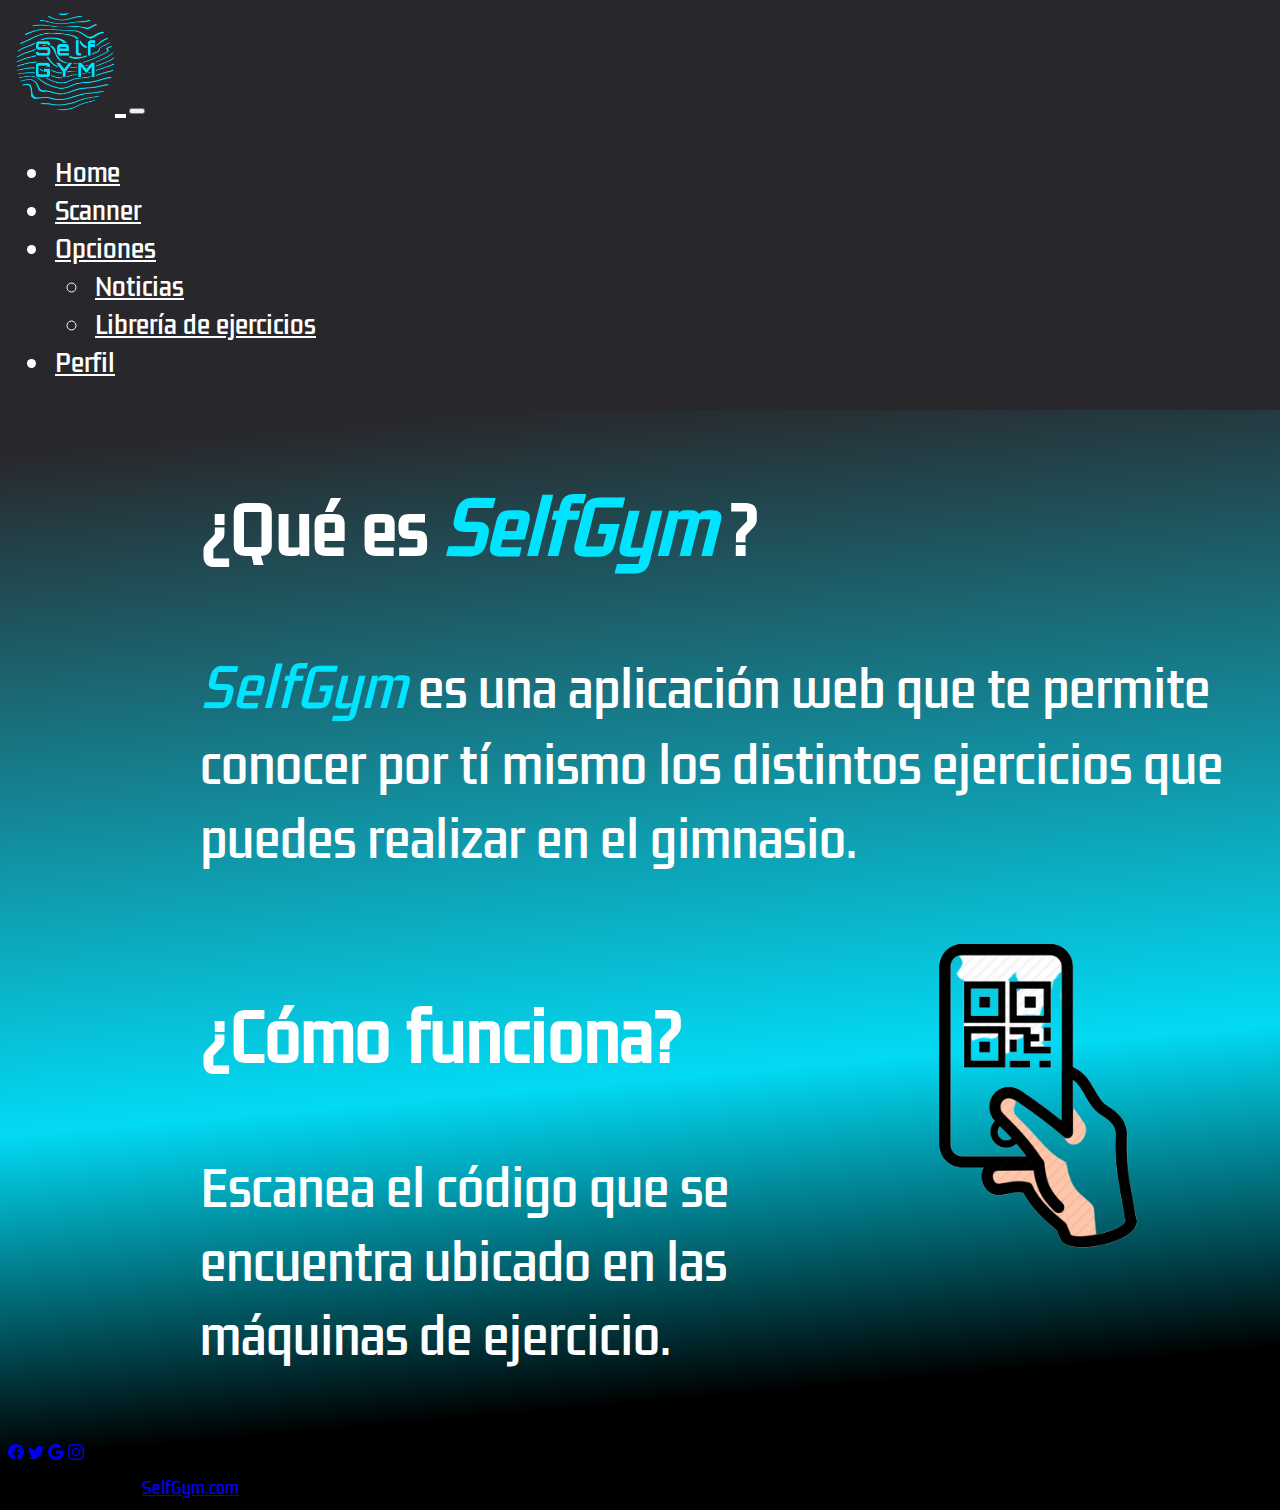
==== qr-scanner-master/qr-scanner-master/demo/landing.html @ 346faf4c "Agregar estilos y corregir presentacion de las vistas" ====
<!DOCTYPE html>
<html lang="en">
  <head>
    <meta charset="UTF-8" />
    <title>SelfGym</title>
    <!-- CSS only -->
    <link
      href="https://cdn.jsdelivr.net/npm/bootstrap@5.2.0-beta1/dist/css/bootstrap.min.css"
      rel="stylesheet"
      integrity="sha384-0evHe/X+R7YkIZDRvuzKMRqM+OrBnVFBL6DOitfPri4tjfHxaWutUpFmBp4vmVor"
      crossorigin="anonymous"
    />
    <link href="../src/styles.css" rel="stylesheet" type="text/css" />
    <!-- JavaScript Bundle with Popper -->
    <script
      src="https://cdn.jsdelivr.net/npm/bootstrap@5.2.0-beta1/dist/js/bootstrap.bundle.min.js"
      integrity="sha384-pprn3073KE6tl6bjs2QrFaJGz5/SUsLqktiwsUTF55Jfv3qYSDhgCecCxMW52nD2"
      crossorigin="anonymous"
    ></script>

    
    <!-- Google Fonts-->
    <link rel="preconnect" href="https://fonts.googleapis.com">
    <link rel="preconnect" href="https://fonts.gstatic.com" crossorigin>
    <link href="https://fonts.googleapis.com/css2?family=Allerta+Stencil&family=Kdam+Thmor+Pro&display=swap" rel="stylesheet">

  </head>

  <script
    src="https://code.jquery.com/jquery-3.6.0.slim.js"
    integrity="sha256-HwWONEZrpuoh951cQD1ov2HUK5zA5DwJ1DNUXaM6FsY="
    crossorigin="anonymous"
  ></script>
  <body class="landing-background">
    <nav class="navbar navbar-expand-lg bg-light menu-oscuro">
      <div class="container-fluid">
        <a
          class="navbar-brand titulo-nav-bar opcion-menu"
          href="./landing.html"
        >
          <img class="img-sm" src="../img/selfgymlogo.PNG" />
        </a>
        <button
          class="navbar-toggler"
          type="button"
          data-bs-toggle="collapse"
          data-bs-target="#navbarSupportedContent"
          aria-controls="navbarSupportedContent"
          aria-expanded="false"
          aria-label="Toggle navigation"
        >
          <span class="navbar-toggler-icon"></span>
        </button>
        <div class="collapse navbar-collapse" id="navbarSupportedContent">
          <ul class="navbar-nav me-auto mb-2 mb-lg-0">
            <li class="nav-item">
              <a
                class="nav-link opcion-menu"
                aria-current="page"
                href="./landing.html"
                >Home</a
              >
            </li>
            <li class="nav-item">
              <a class="nav-link opcion-menu" href="./index.html">Scanner</a>
            </li>
            <li class="nav-item dropdown">
              <a
                class="nav-link dropdown-toggle opcion-menu"
                href="#"
                id="navbarDropdown"
                role="button"
                data-bs-toggle="dropdown"
                aria-expanded="false"
              >
                Opciones
              </a>
              <ul
                class="dropdown-menu menu-oscuro"
                aria-labelledby="navbarDropdown"
              >
                <li>
                  <a
                    class="dropdown-item opcion-menu menu-oscuro"
                    href="./noticias.html"
                    >Noticias</a
                  >
                </li>
                <li>
                  <a
                    class="dropdown-item opcion-menu menu-oscuro"
                    href="./libreria-ejercicios.html"
                    >Librería de ejercicios</a
                  >
                </li>
              </ul>
            </li>
            <li class="nav-item">
              <a class="nav-link opcion-menu" href="#">Perfil</a>
            </li>
          </ul>
        </div>
      </div>
    </nav>
    <div class="container">
      <div class="info">
        <h3>¿Qué es <b><em>SelfGym</em></b> ?</h3>
        <p>
          <em>SelfGym </em> es una aplicación web que te permite conocer por tí mismo los
          distintos ejercicios que puedes realizar en el gimnasio.
        </p>

        <div class="info-img">
          <div>
            <h3>¿Cómo funciona?</h3>
            <p>
              Escanea el código que se encuentra ubicado en las máquinas de
              ejercicio.
            </p>
          </div>

          <img src="../img/scantransparent.png" />
        </div>
      </div>
    </div>

    <footer class="bg-dark text-center text-white">
      <!-- Grid container -->
      <div class="container p-4 pb-0">
        <!-- Section: Social media -->
        <section class="mb-4">
          <!-- Facebook -->
          <a
            class="btn btn-outline-light btn-floating m-1"
            href="#!"
            role="button"
            ><svg
              xmlns="http://www.w3.org/2000/svg"
              width="16"
              height="16"
              fill="currentColor"
              class="bi bi-facebook"
              viewBox="0 0 16 16"
            >
              <path
                d="M16 8.049c0-4.446-3.582-8.05-8-8.05C3.58 0-.002 3.603-.002 8.05c0 4.017 2.926 7.347 6.75 7.951v-5.625h-2.03V8.05H6.75V6.275c0-2.017 1.195-3.131 3.022-3.131.876 0 1.791.157 1.791.157v1.98h-1.009c-.993 0-1.303.621-1.303 1.258v1.51h2.218l-.354 2.326H9.25V16c3.824-.604 6.75-3.934 6.75-7.951z"
              /></svg
          ></a>

          <!-- Twitter -->
          <a
            class="btn btn-outline-light btn-floating m-1"
            href="#!"
            role="button"
            ><svg
              xmlns="http://www.w3.org/2000/svg"
              width="16"
              height="16"
              fill="currentColor"
              class="bi bi-twitter"
              viewBox="0 0 16 16"
            >
              <path
                d="M5.026 15c6.038 0 9.341-5.003 9.341-9.334 0-.14 0-.282-.006-.422A6.685 6.685 0 0 0 16 3.542a6.658 6.658 0 0 1-1.889.518 3.301 3.301 0 0 0 1.447-1.817 6.533 6.533 0 0 1-2.087.793A3.286 3.286 0 0 0 7.875 6.03a9.325 9.325 0 0 1-6.767-3.429 3.289 3.289 0 0 0 1.018 4.382A3.323 3.323 0 0 1 .64 6.575v.045a3.288 3.288 0 0 0 2.632 3.218 3.203 3.203 0 0 1-.865.115 3.23 3.23 0 0 1-.614-.057 3.283 3.283 0 0 0 3.067 2.277A6.588 6.588 0 0 1 .78 13.58a6.32 6.32 0 0 1-.78-.045A9.344 9.344 0 0 0 5.026 15z"
              /></svg
          ></a>

          <!-- Google -->
          <a
            class="btn btn-outline-light btn-floating m-1"
            href="#!"
            role="button"
            ><svg
              xmlns="http://www.w3.org/2000/svg"
              width="16"
              height="16"
              fill="currentColor"
              class="bi bi-google"
              viewBox="0 0 16 16"
            >
              <path
                d="M15.545 6.558a9.42 9.42 0 0 1 .139 1.626c0 2.434-.87 4.492-2.384 5.885h.002C11.978 15.292 10.158 16 8 16A8 8 0 1 1 8 0a7.689 7.689 0 0 1 5.352 2.082l-2.284 2.284A4.347 4.347 0 0 0 8 3.166c-2.087 0-3.86 1.408-4.492 3.304a4.792 4.792 0 0 0 0 3.063h.003c.635 1.893 2.405 3.301 4.492 3.301 1.078 0 2.004-.276 2.722-.764h-.003a3.702 3.702 0 0 0 1.599-2.431H8v-3.08h7.545z"
              /></svg
          ></a>

          <!-- Instagram -->
          <a
            class="btn btn-outline-light btn-floating m-1"
            href="#!"
            role="button"
            ><svg
              xmlns="http://www.w3.org/2000/svg"
              width="16"
              height="16"
              fill="currentColor"
              class="bi bi-instagram"
              viewBox="0 0 16 16"
            >
              <path
                d="M8 0C5.829 0 5.556.01 4.703.048 3.85.088 3.269.222 2.76.42a3.917 3.917 0 0 0-1.417.923A3.927 3.927 0 0 0 .42 2.76C.222 3.268.087 3.85.048 4.7.01 5.555 0 5.827 0 8.001c0 2.172.01 2.444.048 3.297.04.852.174 1.433.372 1.942.205.526.478.972.923 1.417.444.445.89.719 1.416.923.51.198 1.09.333 1.942.372C5.555 15.99 5.827 16 8 16s2.444-.01 3.298-.048c.851-.04 1.434-.174 1.943-.372a3.916 3.916 0 0 0 1.416-.923c.445-.445.718-.891.923-1.417.197-.509.332-1.09.372-1.942C15.99 10.445 16 10.173 16 8s-.01-2.445-.048-3.299c-.04-.851-.175-1.433-.372-1.941a3.926 3.926 0 0 0-.923-1.417A3.911 3.911 0 0 0 13.24.42c-.51-.198-1.092-.333-1.943-.372C10.443.01 10.172 0 7.998 0h.003zm-.717 1.442h.718c2.136 0 2.389.007 3.232.046.78.035 1.204.166 1.486.275.373.145.64.319.92.599.28.28.453.546.598.92.11.281.24.705.275 1.485.039.843.047 1.096.047 3.231s-.008 2.389-.047 3.232c-.035.78-.166 1.203-.275 1.485a2.47 2.47 0 0 1-.599.919c-.28.28-.546.453-.92.598-.28.11-.704.24-1.485.276-.843.038-1.096.047-3.232.047s-2.39-.009-3.233-.047c-.78-.036-1.203-.166-1.485-.276a2.478 2.478 0 0 1-.92-.598 2.48 2.48 0 0 1-.6-.92c-.109-.281-.24-.705-.275-1.485-.038-.843-.046-1.096-.046-3.233 0-2.136.008-2.388.046-3.231.036-.78.166-1.204.276-1.486.145-.373.319-.64.599-.92.28-.28.546-.453.92-.598.282-.11.705-.24 1.485-.276.738-.034 1.024-.044 2.515-.045v.002zm4.988 1.328a.96.96 0 1 0 0 1.92.96.96 0 0 0 0-1.92zm-4.27 1.122a4.109 4.109 0 1 0 0 8.217 4.109 4.109 0 0 0 0-8.217zm0 1.441a2.667 2.667 0 1 1 0 5.334 2.667 2.667 0 0 1 0-5.334z"
              /></svg
          ></a>
        </section>
        <!-- Section: Social media -->
      </div>
      <!-- Grid container -->

      <!-- Copyright -->
      <div class="text-center p-3" style="background-color: rgba(0, 0, 0, 0.2)">
        © 2022 Copyright:
        <a class="text-white" href="./landing.html">SelfGym.com</a>
      </div>
      <!-- Copyright -->
    </footer>
  </body>
</html>
---- qr-scanner-master/qr-scanner-master/src/styles.css ----
:root {
  --color-a: #e174fd;
  --color-b: #a868e3;
  --color-c: #9e7ffb;
  --color-d: #2e246a;
  --color-e: #28282c;
  --color-f: #e1d0fd;
  --color-principal-blur: #00e5ffcb;
  --color-principal: #00e4ff;
  --color-blanco: #ffffff;
}

div {
  margin-bottom: 10px;
}

#video-container {
  width: auto;
  margin: 2em;
  line-height: 0;
  display: flex;
  align-items: center;
  justify-items: center;
  justify-content: center;
}

#video-container.example-style-1 .scan-region-highlight-svg,
#video-container.example-style-1 .code-outline-highlight {
  position: relative;
  stroke: var(--color-principal) !important;
}

#video-container.example-style-2 {
  position: relative;
  width: max-content;
  height: max-content;
  overflow: hidden;
}
#video-container.example-style-2 .scan-region-highlight {
  border-radius: 30px;
  outline: rgba(0, 0, 0, 0.25) solid 50vmax;
}
#video-container.example-style-2 .scan-region-highlight-svg {
  display: none;
}
#video-container.example-style-2 .code-outline-highlight {
  stroke: rgba(255, 255, 255, 0.5) !important;
  stroke-width: 15 !important;
  stroke-dasharray: none !important;
}

hr {
  margin-top: 32px;
}
input[type="file"] {
  display: block;
  margin-bottom: 16px;
}

.contenedor-video-ejercicios {
  margin: auto;
  width: 100%;
  max-width: 80vw;
  display: flex;
  justify-content: center;
  border-radius: 10px;
}

iframe {
  border-radius: 10px;
  margin: 0 0 2em 0;
}

#aqui-el-video {
  padding: 2em 0 0 0;
}

.titulo-nav-bar {
  color: var(--color-blanco);
  font-size: 2em;
}

.opcion-menu {
  color: var(--color-blanco);
  margin: 3px;
  border-radius: 5px;
}

.menu-oscuro {
  background-color: var(--color-e) !important;
}

.opciones-salida:active {
  color: var(--color-principal) !important;
}

.img-sm {
  max-width: 100px;
  max-height: 100px;
}

.opcion-menu:hover {
  color: var(--color-principal);
  border: 2px var(--color-principal) solid;
}

body {
  background: rgb(0, 0, 0);
  background: linear-gradient(
    355deg,
    rgba(0, 0, 0, 1) 10%,
    rgba(2, 218, 244, 1) 30%,
    rgba(40, 40, 44, 1) 72%
  );
}

nav {
  color: #ffffff !important;
  font-size: 1.5em;
  background-color: var(--color-d) !important;
  border: 4px var(--color-e) solid;
}

.info em {
  color: var(--color-principal);
  font-size: 1.1em;
}

.info h3 {
  font-size: 4em;
  color: var(--color-blanco);
  margin: 1em 0 1em 3em;
}

.info p {
  font-size: 3em;
  color: var(--color-blanco);
  margin: 1em 0 1em 4em;
}

.info-img {
  display: flex;
}

.info-img img {
  width: 100%;
  max-width: 500px;
  height: 100%;
  max-height: 1000px;
}

.contenedor-instrucciones {
  display: flex;
  flex-direction: row;
  justify-content: center;
  border: 4px var(--color-e) solid;
  margin: 0;
  align-content: center;
  border-radius: 10px;
  background-color: var(--color-principal-blur);
}
.contenedor-instrucciones p {
  font-size: 1.5em;
  margin: 0.5em 0 0.5em 0;
  text-align: center;
}

body {
  width: 100%;
  font-family: "Kdam Thmor Pro", sans-serif;
}

.contenedor-botones-scan {
  margin: 0 0 0 1em;
  display: flex;
  flex-direction: row;
  justify-content: center;
  align-content: center;
}

.contenedor-libreria {
  display: flex;
  flex-direction: column;
  align-items: center;
}

.libreria-desc h1 {
  color: var(--color-blanco);
  font-size: 5em;
  text-align: center;
}

.libreria-desc p {
  color: var(--color-blanco);
  font-size: 2em;
  text-align: center;
}

.tarjeta-ejercicio {
  background-color: var(--color-e);
  border-radius: 10px;
  padding: 3em;
  margin: 1em 1em 2em 1em;
  display: flex;
  flex-direction: column;
  align-items: center;
}

.tarjeta-ejercicio h2 {
  color: var(--color-principal);
  font-size: 3em;
}

.tarjeta-ejercicio p {
  color: var(--color-blanco);
  font-size: 1.5em;
}

#contenedor-noticias {
  display: flex;
  flex-direction: column;
  align-items: center;
}

.tarjeta-noticia {
  background-color: var(--color-e);
  border-radius: 10px;
  width: 85%;
  padding: 3em;
  margin: 1em 1em 3em 1em;
  display: flex;
  flex-direction: column;
  align-items: center;
}

.tarjeta-noticia h1 {
  color: var(--color-principal);
  font-size: 4.5em;
}

.tarjeta-noticia em {
  background-color: #00e4ff;
  color: var(--color-e);
}

.tarjeta-noticia p,
ol {
  color: var(--color-blanco);
  font-size: 1.3em;
  line-height: 2;
  font-weight: lighter;
}
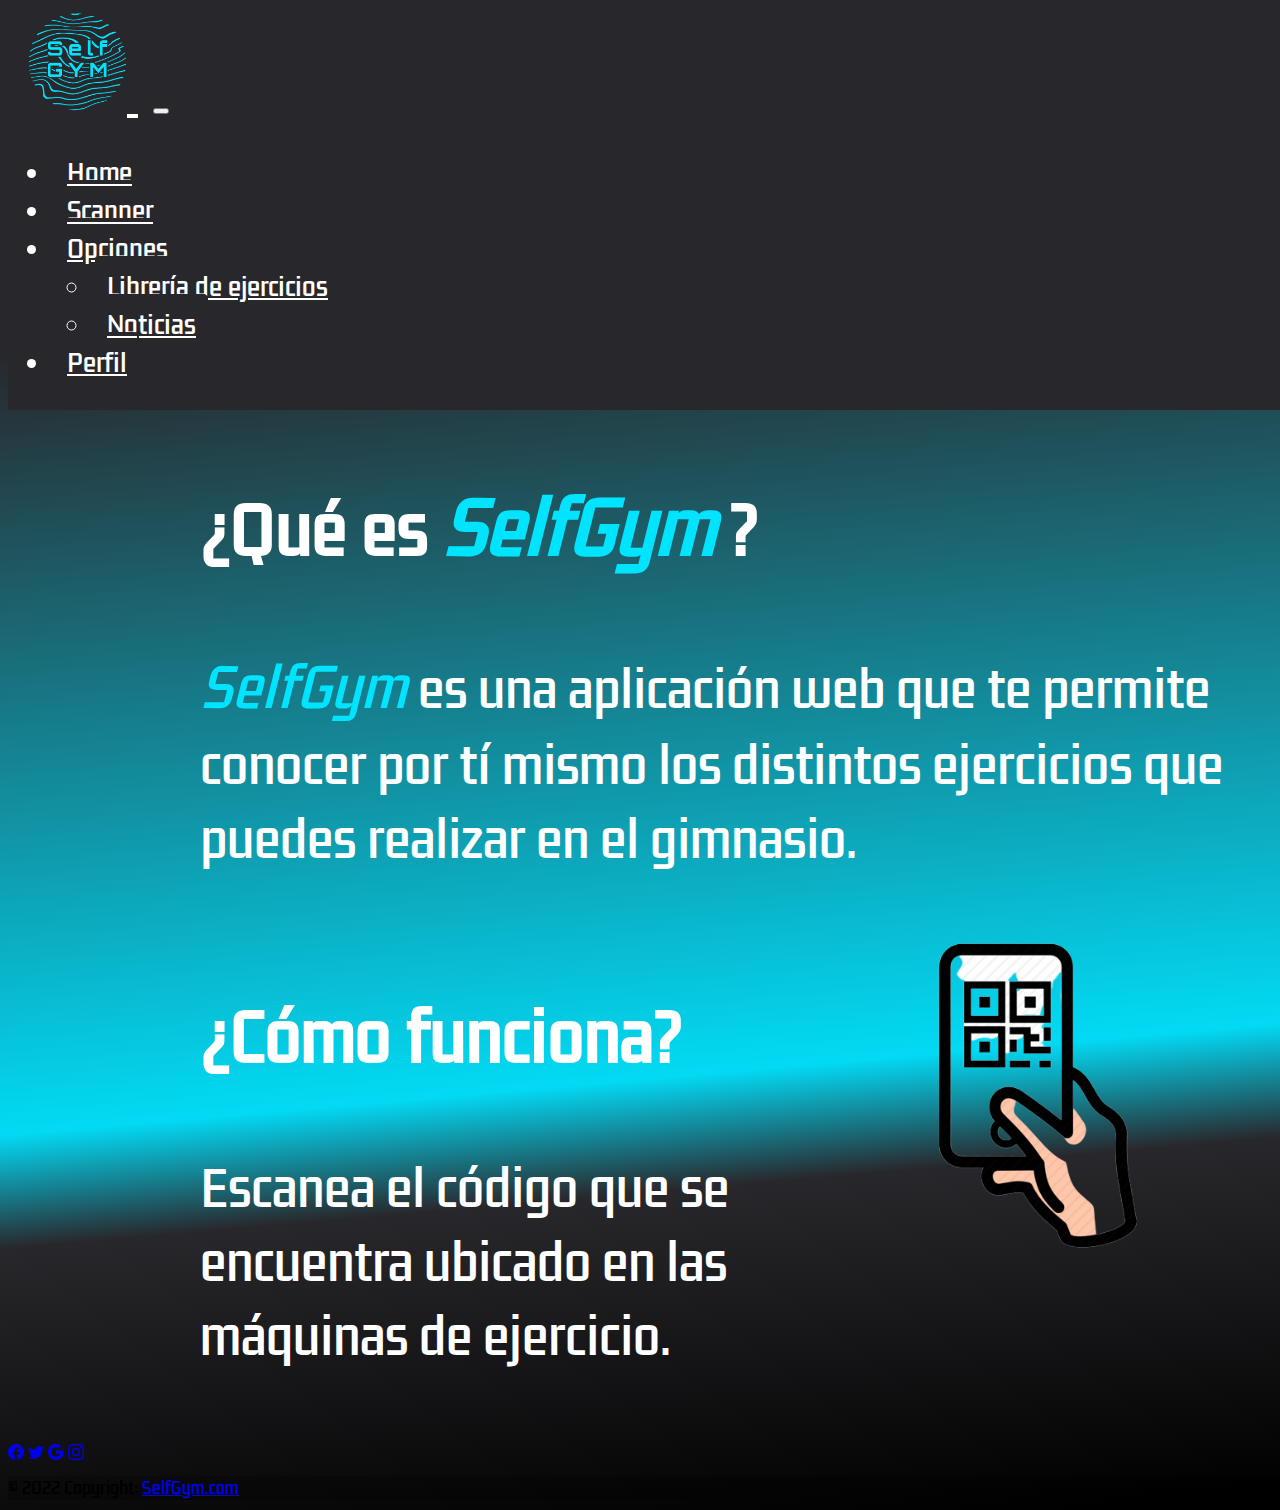
==== commit 0765512d: "Agregar mas estilos" ====
--- a/qr-scanner-master/qr-scanner-master/demo/landing.html
+++ b/qr-scanner-master/qr-scanner-master/demo/landing.html
@@ -35,7 +35,7 @@
     <nav class="navbar navbar-expand-lg bg-light menu-oscuro">
       <div class="container-fluid">
         <a
-          class="navbar-brand titulo-nav-bar opcion-menu"
+          class="navbar-brand titulo-nav-bar opcion-menu-logo"
           href="./landing.html"
         >
           <img class="img-sm" src="../img/selfgymlogo.PNG" />
@@ -79,18 +79,18 @@
                 class="dropdown-menu menu-oscuro"
                 aria-labelledby="navbarDropdown"
               >
+              <li>
+                <a
+                  class="dropdown-item opcion-menu menu-oscuro"
+                  href="./libreria-ejercicios.html"
+                  >Librería de ejercicios</a
+                >
+              </li>
                 <li>
                   <a
                     class="dropdown-item opcion-menu menu-oscuro"
                     href="./noticias.html"
                     >Noticias</a
-                  >
-                </li>
-                <li>
-                  <a
-                    class="dropdown-item opcion-menu menu-oscuro"
-                    href="./libreria-ejercicios.html"
-                    >Librería de ejercicios</a
                   >
                 </li>
               </ul>
--- a/qr-scanner-master/qr-scanner-master/src/styles.css
+++ b/qr-scanner-master/qr-scanner-master/src/styles.css
@@ -66,6 +66,11 @@
   border-radius: 10px;
 }
 
+.select-fondo{
+  font-size: 1.2em;
+  background-color: var(--color-principal-blur);
+}
+
 iframe {
   border-radius: 10px;
   margin: 0 0 2em 0;
@@ -81,13 +86,31 @@
 }
 
 .opcion-menu {
+  border: 2px var(--color-e) solid;
   color: var(--color-blanco);
   margin: 3px;
-  border-radius: 5px;
+  border-radius: 5px; 
+  padding: 10px;
+}
+
+.opcion-menu-logo {
+  border: 2px var(--color-e) solid;
+  color: var(--color-blanco);
+  margin: 3px;
+  border-radius: 50%;
+  padding: 10px;
+}
+
+.opcion-menu-logo:hover {
+  border: 2px var(--color-principal) solid;
+  color: var(--color-blanco);
+  margin: 3px;
+  border-radius: 55%;
 }
 
 .menu-oscuro {
   background-color: var(--color-e) !important;
+  
 }
 
 .opciones-salida:active {
@@ -108,9 +131,10 @@
   background: rgb(0, 0, 0);
   background: linear-gradient(
     355deg,
-    rgba(0, 0, 0, 1) 10%,
+    rgba(0, 0, 0, 1) 1%,
+    rgba(40, 40, 44, 1) 23%,
     rgba(2, 218, 244, 1) 30%,
-    rgba(40, 40, 44, 1) 72%
+    rgba(40, 40, 44, 1) 78%
   );
 }
 
@@ -156,8 +180,9 @@
   border: 4px var(--color-e) solid;
   margin: 0;
   align-content: center;
-  border-radius: 10px;
+  border-radius: 0px;
   background-color: var(--color-principal-blur);
+  padding: 0.5em;
 }
 .contenedor-instrucciones p {
   font-size: 1.5em;
@@ -204,6 +229,7 @@
   display: flex;
   flex-direction: column;
   align-items: center;
+  max-width: 720px;
 }
 
 .tarjeta-ejercicio h2 {
@@ -213,7 +239,18 @@
 
 .tarjeta-ejercicio p {
   color: var(--color-blanco);
-  font-size: 1.5em;
+  font-size: 1.3em;
+  text-align: left;
+}
+
+.tarjeta-ejercicio ol {
+  color: var(--color-blanco);
+  font-size: 1.2em;
+  text-align: left;
+}
+
+.tarjeta-ejercicio ol li::marker{
+  color: var(--color-principal);
 }
 
 #contenedor-noticias {
@@ -225,9 +262,9 @@
 .tarjeta-noticia {
   background-color: var(--color-e);
   border-radius: 10px;
-  width: 85%;
+  width: 90%;
   padding: 3em;
-  margin: 1em 1em 3em 1em;
+  margin: 1em 1em 6em 1em;
   display: flex;
   flex-direction: column;
   align-items: center;
@@ -236,6 +273,10 @@
 .tarjeta-noticia h1 {
   color: var(--color-principal);
   font-size: 4.5em;
+}
+
+.tarjeta-noticia h2{
+  color: var(--color-principal);
 }
 
 .tarjeta-noticia em {
@@ -250,3 +291,14 @@
   line-height: 2;
   font-weight: lighter;
 }
+
+.tarjeta-noticia ol li::marker{
+  font-size: 1.5em;
+  color: var(--color-principal);
+}
+
+.tarjeta-noticia img{
+  max-width: 80%;
+  margin: 2em;
+  border-radius: 10px;
+}
